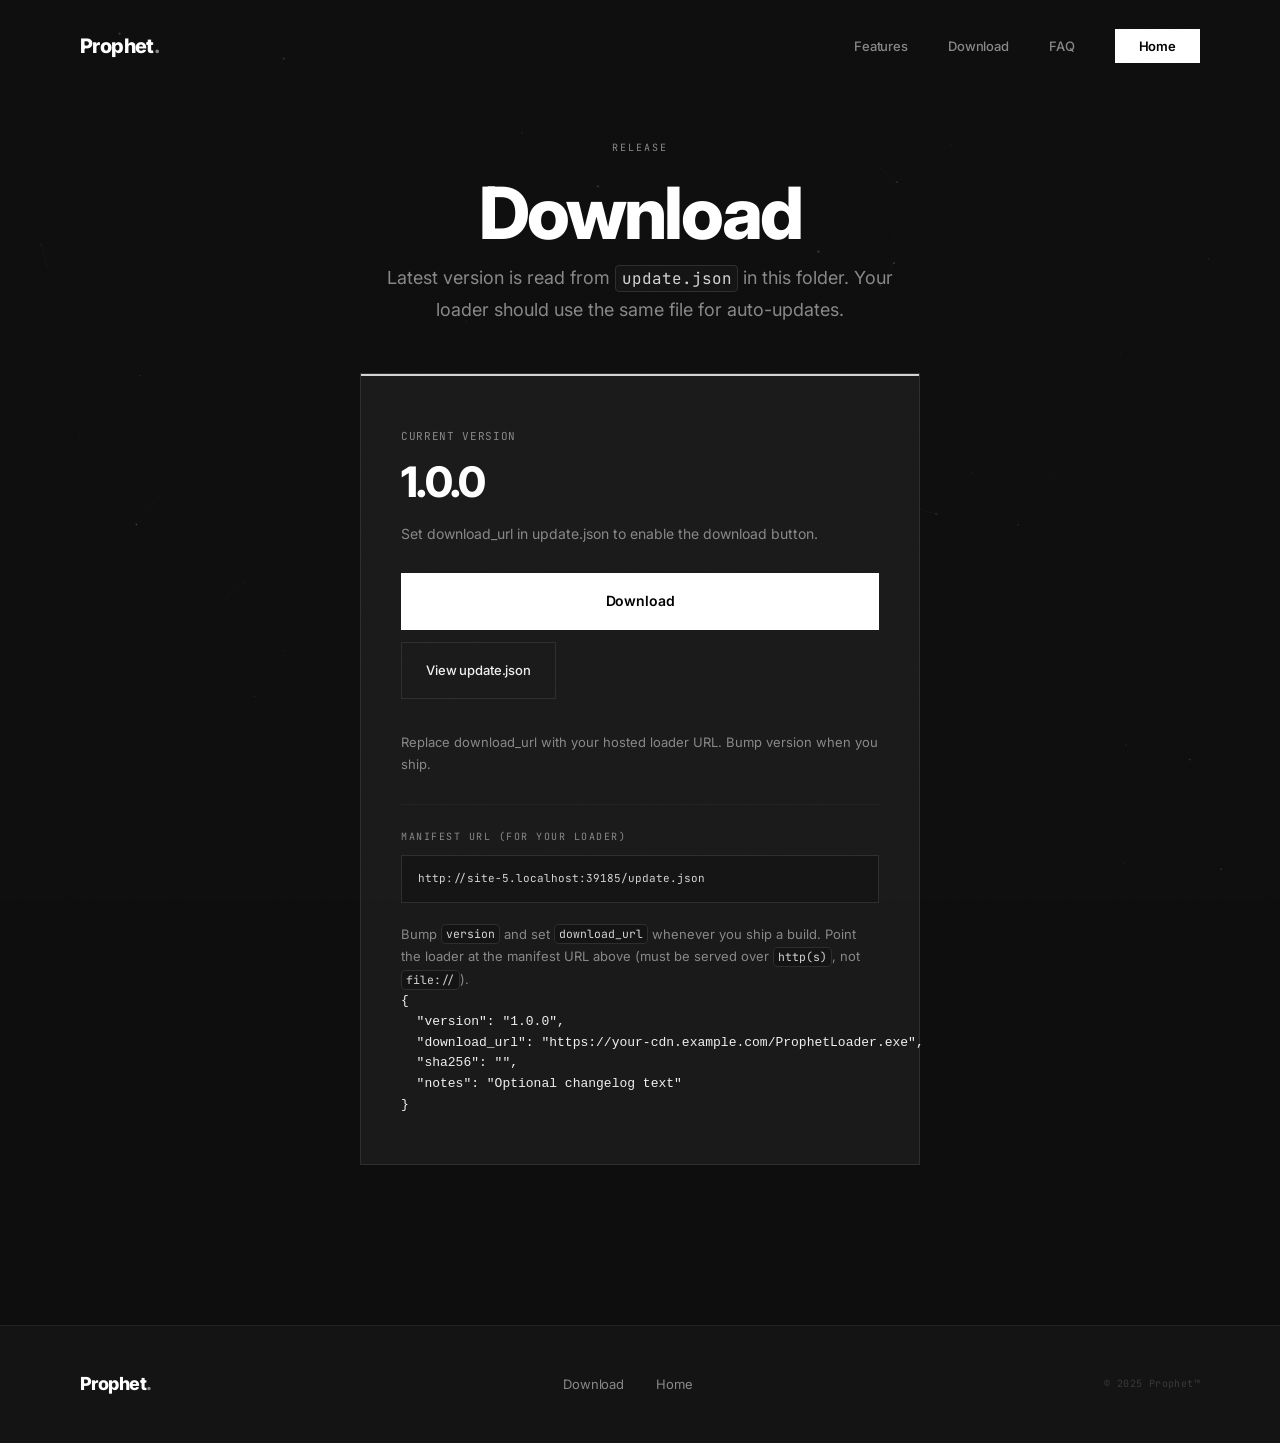
==== download.html @ 71d2778b "Add files via upload" ====
<!DOCTYPE html>
<html lang="en">
<head>
  <meta charset="UTF-8">
  <meta name="viewport" content="width=device-width, initial-scale=1.0">
  <title>Download — Prophet</title>
  <link rel="preconnect" href="https://fonts.googleapis.com">
  <link rel="preconnect" href="https://fonts.gstatic.com" crossorigin>
  <link href="https://fonts.googleapis.com/css2?family=Inter:wght@400;500;600;700;800&family=JetBrains+Mono:wght@400;500&display=swap" rel="stylesheet">
  <link rel="stylesheet" href="styles.css">
</head>
<body>

  <canvas id="bg-canvas"></canvas>

  <nav id="main-nav">
    <a href="index.html" class="logo">Prophet<span>.</span></a>
    <ul class="nav-links">
      <li><a href="index.html#features">Features</a></li>
      <li><a href="download.html">Download</a></li>
      <li><a href="index.html#faq">FAQ</a></li>
      <li><a href="index.html" class="nav-cta">Home</a></li>
    </ul>
  </nav>

  <div class="hero dl-hero">
    <span class="eyebrow reveal" style="display:inline-flex; margin-bottom:24px;">Release</span>
    <h1 class="hero-title" style="font-size:clamp(40px,6vw,72px); margin-bottom:16px;">
      <span class="solid">Download</span>
    </h1>
    <p class="hero-sub" style="max-width:520px; margin-bottom:48px;">
      Latest version is read from <code class="inline-code">update.json</code> in this folder. Your loader should use the same file for auto-updates.
    </p>

    <div class="dl-card reveal">
      <span class="dl-meta">CURRENT VERSION</span>
      <div class="dl-version" id="dl-version">—</div>
      <p class="dl-status" id="dl-status">Loading release info…</p>

      <div class="dl-actions">
        <a id="dl-button" class="plan-cta" href="#" rel="noopener">Download</a>
        <a href="update.json" class="btn-outline" style="padding:17px 24px;" target="_blank" rel="noopener">View update.json</a>
      </div>

      <p class="dl-json-hint" id="dl-notes" style="display:none;"></p>

      <div class="dl-url-block">
        <span class="dl-url-label">Manifest URL (for your loader)</span>
        <code class="dl-url" id="dl-manifest-url"></code>
        <p class="dl-json-hint">
          Bump <code class="inline-code">version</code> and set <code class="inline-code">download_url</code> whenever you ship a build. Point the loader at the manifest URL above (must be served over <code class="inline-code">http(s)</code>, not <code class="inline-code">file://</code>).
        </p>
        <pre id="dl-schema">{
  "version": "1.0.0",
  "download_url": "https://your-cdn.example.com/ProphetLoader.exe",
  "sha256": "",
  "notes": "Optional changelog text"
}</pre>
      </div>
    </div>
  </div>

  <footer style="margin-top:80px;">
    <a href="index.html" class="footer-logo">Prophet<span>.</span></a>
    <ul class="footer-links">
      <li><a href="download.html">Download</a></li>
      <li><a href="index.html">Home</a></li>
    </ul>
    <span class="footer-copy">© 2025 Prophet™</span>
  </footer>

  <script src="main.js"></script>
  <script>
    (function () {
      var elVer = document.getElementById('dl-version');
      var elBtn = document.getElementById('dl-button');
      var elStatus = document.getElementById('dl-status');
      var elNotes = document.getElementById('dl-notes');
      var elManifest = document.getElementById('dl-manifest-url');
      var base = window.location.href.replace(/[^/]*$/, '');
      elManifest.textContent = base + 'update.json';

      fetch('update.json?t=' + Date.now(), { cache: 'no-store' })
        .then(function (r) {
          if (!r.ok) throw new Error('HTTP ' + r.status);
          return r.json();
        })
        .then(function (j) {
          elVer.textContent = j.version || '—';
          var url = (j.download_url || '').trim();
          if (url) {
            elBtn.setAttribute('href', url);
            elStatus.textContent = 'Ready. SHA-256: ' + (j.sha256 || '(not set)') + '';
          } else {
            elBtn.setAttribute('href', '#');
            elStatus.textContent = 'Set download_url in update.json to enable the download button.';
            elBtn.addEventListener('click', function (e) {
              if (!url) e.preventDefault();
            });
          }
          if (j.notes) {
            elNotes.style.display = 'block';
            elNotes.textContent = j.notes;
          }
        })
        .catch(function () {
          elVer.textContent = '—';
          elStatus.textContent = 'Could not load update.json. Serve this folder over http(s) (opening the HTML file directly from disk will block fetch).';
          elBtn.setAttribute('href', '#');
          elBtn.addEventListener('click', function (e) { e.preventDefault(); });
        });
    })();
  </script>
</body>
</html>
---- styles.css ----
/* ============================================================
   THEME — Edit variables here to restyle everything globally
   ============================================================ */
:root {
  --bg:          #0e0e0e;
  --surface:     #141414;
  --surface2:    #1a1a1a;
  --border:      #222222;
  --border2:     #2e2e2e;
  --accent:      #d4d4d4;
  --text:        #f0f0f0;
  --text-dim:    #888888;
  --text-faint:  #3a3a3a;
  --white:       #ffffff;
}

/* ── RESET ── */
*, *::before, *::after { margin: 0; padding: 0; box-sizing: border-box; }
html { scroll-behavior: smooth; }

/* ── TEXT SELECTION ──
   Dark backgrounds → white text on black selection
   Light backgrounds (buttons etc.) → black text on white selection */
::selection {
  background: #ffffff;
  color: #000000;
}
::-moz-selection {
  background: #ffffff;
  color: #000000;
}

/* Light-background elements get inverted selection */
.btn-white::selection,
.plan-cta::selection,
.nav-cta::selection {
  background: #000000;
  color: #ffffff;
}
.btn-white::-moz-selection,
.plan-cta::-moz-selection,
.nav-cta::-moz-selection {
  background: #000000;
  color: #ffffff;
}

/* ── BASE ── */
body {
  background: var(--bg);
  color: var(--text);
  font-family: 'Inter', sans-serif;
  font-weight: 400;
  overflow-x: hidden;
  line-height: 1.6;
  -webkit-font-smoothing: antialiased;
  -moz-osx-font-smoothing: grayscale;
}

/* ── GRAIN OVERLAY ── */
body::after {
  content: '';
  position: fixed;
  inset: 0;
  background-image: url("data:image/svg+xml,%3Csvg xmlns='http://www.w3.org/2000/svg' width='300' height='300'%3E%3Cfilter id='n'%3E%3CfeTurbulence type='fractalNoise' baseFrequency='0.75' numOctaves='4' stitchTiles='stitch'/%3E%3C/filter%3E%3Crect width='300' height='300' filter='url(%23n)' opacity='0.03'/%3E%3C/svg%3E");
  pointer-events: none;
  z-index: 9998;
  opacity: 0.5;
}

#bg-canvas { position: fixed; inset: 0; z-index: 0; pointer-events: none; }

/* ── SCROLLBAR ── */
::-webkit-scrollbar { width: 3px; }
::-webkit-scrollbar-track { background: var(--bg); }
::-webkit-scrollbar-thumb { background: var(--border2); }

/* ============================================================
   NAV
   ============================================================ */
nav {
  position: fixed;
  top: 0; left: 0; right: 0;
  z-index: 200;
  display: flex;
  align-items: center;
  justify-content: space-between;
  padding: 30px 80px;
  transition: padding .4s, background .4s, border-color .4s;
  border-bottom: 1px solid transparent;
}
nav.scrolled {
  padding: 18px 80px;
  background: rgba(14, 14, 14, 0.95);
  backdrop-filter: blur(20px);
  border-color: var(--border);
}

.logo {
  font-family: 'Inter', sans-serif;
  font-weight: 800;
  font-size: 20px;
  letter-spacing: -0.03em;
  color: var(--white);
  text-decoration: none;
}
.logo span { color: var(--text-dim); }

.nav-links { display: flex; align-items: center; gap: 40px; list-style: none; }
.nav-links a {
  font-size: 13px;
  font-weight: 500;
  letter-spacing: -0.01em;
  color: var(--text-dim);
  text-decoration: none;
  transition: color .2s;
  position: relative;
}
.nav-links a::after {
  content: '';
  position: absolute;
  bottom: -4px; left: 0;
  width: 0; height: 1px;
  background: var(--accent);
  transition: width .3s;
}
.nav-links a:hover { color: var(--text); }
.nav-links a:hover::after { width: 100%; }

.nav-cta {
  background: var(--white) !important;
  color: #000 !important;
  padding: 9px 24px;
  font-weight: 600 !important;
  font-size: 13px !important;
  letter-spacing: -0.01em !important;
  transition: background .2s, transform .2s !important;
}
.nav-cta:hover { background: var(--accent) !important; transform: translateY(-1px); }
.nav-cta::after { display: none !important; }

/* ============================================================
   HERO
   ============================================================ */
.hero {
  min-height: 100vh;
  display: flex;
  flex-direction: column;
  align-items: center;
  justify-content: center;
  text-align: center;
  padding: 140px 40px 100px;
  position: relative;
  z-index: 1;
}

.hero-eyebrow {
  display: inline-flex;
  align-items: center;
  gap: 10px;
  font-family: 'JetBrains Mono', monospace;
  font-size: 11px;
  letter-spacing: 0.12em;
  text-transform: uppercase;
  color: var(--accent);
  border: 1px solid var(--border2);
  padding: 8px 22px;
  margin-bottom: 52px;
  background: var(--surface);
  opacity: 0;
  transform: translateY(16px);
  animation: fadeUp .7s .2s ease forwards;
}

.pulse-dot {
  width: 7px; height: 7px;
  border-radius: 50%;
  background: var(--accent);
  animation: pulseGlow 2.5s infinite;
}
@keyframes pulseGlow {
  0%, 100% { box-shadow: 0 0 0 0 rgba(212,212,212,.5); opacity: 1; }
  50%       { box-shadow: 0 0 0 7px rgba(212,212,212,0); opacity: .6; }
}

.hero-title {
  font-family: 'Inter', sans-serif;
  font-size: clamp(60px, 9vw, 128px);
  font-weight: 800;
  line-height: .92;
  letter-spacing: -0.04em;
  margin-bottom: 36px;
  opacity: 0;
  transform: translateY(20px);
  animation: fadeUp .8s .35s ease forwards;
}
.hero-title .hollow {
  -webkit-text-stroke: 1.5px rgba(240,240,240,0.2);
  color: transparent;
  display: block;
}
.hero-title .solid { display: block; color: var(--white); }

.hero-sub {
  font-size: clamp(15px, 1.8vw, 18px);
  font-weight: 400;
  color: var(--text-dim);
  max-width: 520px;
  line-height: 1.75;
  margin-bottom: 56px;
  opacity: 0;
  transform: translateY(16px);
  animation: fadeUp .8s .5s ease forwards;
}

.hero-buttons {
  display: flex;
  gap: 16px;
  flex-wrap: wrap;
  justify-content: center;
  opacity: 0;
  transform: translateY(12px);
  animation: fadeUp .7s .65s ease forwards;
}

/* ── BUTTONS ── */
.btn-white {
  background: var(--white);
  color: #000;
  font-family: 'Inter', sans-serif;
  font-weight: 600;
  font-size: 13px;
  letter-spacing: -0.01em;
  padding: 15px 44px;
  text-decoration: none;
  border: none;
  cursor: pointer;
  display: inline-block;
  position: relative;
  overflow: hidden;
  transition: transform .2s;
}
.btn-white::before {
  content: '';
  position: absolute;
  top: 0; left: -100%;
  width: 100%; height: 100%;
  background: linear-gradient(90deg, transparent, rgba(0,0,0,.08), transparent);
  transition: left .5s;
}
.btn-white:hover::before { left: 100%; }
.btn-white:hover { transform: translateY(-2px); }

.btn-outline {
  background: transparent;
  color: var(--text);
  font-family: 'Inter', sans-serif;
  font-weight: 500;
  font-size: 13px;
  letter-spacing: -0.01em;
  padding: 15px 44px;
  text-decoration: none;
  border: 1px solid var(--border2);
  display: inline-block;
  transition: border-color .2s, color .2s, transform .2s;
}
.btn-outline:hover { border-color: var(--accent); color: var(--white); transform: translateY(-2px); }

/* ── SCROLL INDICATOR ── */
.scroll-indicator {
  position: absolute;
  bottom: 48px; left: 50%;
  transform: translateX(-50%);
  display: flex;
  flex-direction: column;
  align-items: center;
  gap: 8px;
  opacity: 0;
  animation: fadeIn 1s 1.4s ease forwards;
}
.scroll-indicator span {
  font-family: 'JetBrains Mono', monospace;
  font-size: 9px;
  letter-spacing: .2em;
  text-transform: uppercase;
  color: var(--text-faint);
}
.scroll-line {
  width: 1px; height: 56px;
  background: linear-gradient(to bottom, var(--border2), transparent);
  animation: scrollPulse 2s infinite;
}
@keyframes scrollPulse {
  0%, 100% { transform: scaleY(1); opacity: .5; }
  50%       { transform: scaleY(.6); opacity: 1; }
}

/* ============================================================
   STATS BAR
   ============================================================ */
.stats-wrap {
  position: relative; z-index: 1;
  border-top: 1px solid var(--border);
  border-bottom: 1px solid var(--border);
  background: var(--surface);
}
.stats-bar { display: flex; justify-content: center; max-width: 1200px; margin: 0 auto; }

.stat-item {
  flex: 1;
  padding: 56px 28px;
  text-align: center;
  border-right: 1px solid var(--border);
  position: relative;
  overflow: hidden;
  transition: background .3s;
}
.stat-item:last-child { border-right: none; }
.stat-item:hover { background: var(--surface2); }
.stat-item::before {
  content: '';
  position: absolute; top: 0; left: 50%;
  transform: translateX(-50%);
  width: 0; height: 2px;
  background: var(--accent);
  transition: width .4s;
}
.stat-item:hover::before { width: 100%; }

.stat-num {
  font-family: 'Inter', sans-serif;
  font-size: 52px;
  font-weight: 800;
  letter-spacing: -0.04em;
  color: var(--white);
  line-height: 1;
  margin-bottom: 10px;
  display: block;
}
.stat-label {
  font-family: 'JetBrains Mono', monospace;
  font-size: 10px;
  letter-spacing: .15em;
  text-transform: uppercase;
  color: var(--text-dim);
}

/* ============================================================
   SECTIONS
   ============================================================ */
.section {
  position: relative; z-index: 1;
  padding: 140px 80px;
  max-width: 1300px;
  margin: 0 auto;
}
.section-alt {
  background: var(--surface);
  max-width: 100%;
  padding: 140px 0;
}
.section-inner {
  max-width: 1300px;
  margin: 0 auto;
  padding: 0 80px;
}

.eyebrow {
  font-family: 'JetBrains Mono', monospace;
  font-size: 10px;
  letter-spacing: .2em;
  text-transform: uppercase;
  color: var(--text-dim);
  margin-bottom: 18px;
  display: block;
}

.section-heading {
  font-family: 'Inter', sans-serif;
  font-size: clamp(38px, 4.5vw, 62px);
  font-weight: 800;
  line-height: 1.02;
  letter-spacing: -0.04em;
  margin-bottom: 24px;
}

.section-sub {
  font-size: 16px;
  color: var(--text-dim);
  max-width: 500px;
  line-height: 1.75;
  margin-bottom: 80px;
  font-weight: 400;
}

/* ── SCROLL REVEAL ── */
.reveal {
  opacity: 0;
  transform: translateY(28px);
  transition: opacity .7s ease, transform .7s ease;
}
.reveal.visible { opacity: 1; transform: translateY(0); }

/* ============================================================
   FEATURES GRID
   ============================================================ */
.features-grid {
  display: grid;
  grid-template-columns: repeat(2, 1fr);
  gap: 1px;
  background: var(--border);
  max-width: 960px;
  margin: 0 auto;
}

.feature-card {
  background: var(--surface2);
  padding: 52px 44px;
  position: relative;
  overflow: hidden;
  transition: background .3s;
}
.feature-card:hover { background: #1e1e1e; }

.feature-card::before {
  content: '';
  position: absolute; top: 0; left: -100%;
  width: 100%; height: 2px;
  background: linear-gradient(90deg, transparent, var(--accent), transparent);
  transition: left .5s;
}
.feature-card:hover::before { left: 100%; }

.feature-card::after {
  content: '';
  position: absolute; bottom: 0; right: 0;
  width: 80px; height: 80px;
  background: radial-gradient(circle at bottom right, rgba(212,212,212,.04), transparent 70%);
  opacity: 0;
  transition: opacity .3s;
}
.feature-card:hover::after { opacity: 1; }

.feature-icon-wrap {
  width: 48px; height: 48px;
  border: 1px solid var(--border2);
  display: flex;
  align-items: center;
  justify-content: center;
  margin-bottom: 28px;
  font-size: 20px;
  transition: border-color .3s;
}
.feature-card:hover .feature-icon-wrap { border-color: var(--accent); }

.feature-title {
  font-family: 'Inter', sans-serif;
  font-size: 17px;
  font-weight: 700;
  letter-spacing: -0.02em;
  margin-bottom: 14px;
  color: var(--white);
}

.feature-body {
  font-size: 14px;
  color: var(--text-dim);
  line-height: 1.8;
  font-weight: 400;
}

.feature-pip {
  display: inline-flex;
  align-items: center;
  gap: 8px;
  font-family: 'JetBrains Mono', monospace;
  font-size: 10px;
  color: var(--accent);
  margin-top: 20px;
  padding: 5px 12px;
  border: 1px solid var(--border2);
  background: var(--surface);
}

/* ============================================================
   TESTIMONIALS
   ============================================================ */
.testimonials-grid {
  display: grid;
  grid-template-columns: repeat(3, 1fr);
  gap: 16px;
}

.testimonial {
  background: var(--surface2);
  border: 1px solid var(--border);
  padding: 44px 36px;
  position: relative;
  transition: border-color .3s, transform .3s;
}
.testimonial:hover { border-color: var(--border2); transform: translateY(-4px); }

.testimonial-quote {
  font-family: 'Inter', sans-serif;
  font-size: 52px;
  font-weight: 800;
  line-height: 1;
  color: var(--border2);
  margin-bottom: 16px;
  display: block;
  letter-spacing: -0.02em;
}

.testimonial-text {
  font-size: 14px;
  line-height: 1.8;
  color: var(--text-dim);
  margin-bottom: 28px;
  font-weight: 400;
}

.testimonial-author {
  font-family: 'JetBrains Mono', monospace;
  font-size: 11px;
  letter-spacing: .06em;
  color: var(--accent);
}

/* ============================================================
   PRICING — Single plan
   ============================================================ */
.pricing-wrap { display: flex; justify-content: center; }

.plan-single {
  border: 1px solid var(--border2);
  background: var(--surface2);
  padding: 64px 72px;
  position: relative;
  width: 100%;
  max-width: 560px;
  transition: transform .3s;
}
.plan-single:hover { transform: translateY(-4px); }
.plan-single::before {
  content: '';
  position: absolute; top: 0; left: 0; right: 0;
  height: 2px;
  background: var(--accent);
}

.plan-tier {
  font-family: 'JetBrains Mono', monospace;
  font-size: 10px;
  letter-spacing: .2em;
  text-transform: uppercase;
  color: var(--text-dim);
  margin-bottom: 28px;
  display: block;
}

.plan-price {
  font-family: 'Inter', sans-serif;
  font-size: 88px;
  font-weight: 800;
  line-height: 1;
  letter-spacing: -0.05em;
  margin-bottom: 8px;
  color: var(--white);
}
.plan-price sup { font-size: 32px; vertical-align: super; color: var(--text-dim); }
.plan-price .period {
  font-size: 18px;
  color: var(--text-dim);
  font-weight: 400;
  letter-spacing: -0.01em;
}

.plan-price--free {
  font-size: clamp(56px, 10vw, 88px);
}
.plan-price--free .period {
  font-size: 22px;
  margin-left: 0.15em;
}

.inline-code {
  font-family: 'JetBrains Mono', monospace;
  font-size: 0.88em;
  padding: 0.12em 0.35em;
  background: var(--surface);
  border: 1px solid var(--border2);
  border-radius: 4px;
  color: var(--accent);
}

.plan-tagline {
  font-size: 15px;
  color: var(--text-dim);
  margin-bottom: 40px;
  padding-bottom: 40px;
  border-bottom: 1px solid var(--border);
  line-height: 1.7;
  font-weight: 400;
}

.plan-features { list-style: none; margin-bottom: 48px; }
.plan-features li {
  font-size: 14px;
  padding: 13px 0;
  border-bottom: 1px solid var(--border);
  display: flex;
  align-items: center;
  gap: 14px;
  color: var(--text);
  font-weight: 400;
}
.plan-features li::before {
  content: '✓';
  color: var(--white);
  font-family: 'JetBrains Mono', monospace;
  font-size: 12px;
  flex-shrink: 0;
}

/* STRIPE button — swap href="#" for onclick="handleCheckout()" when ready */
.plan-cta {
  display: block;
  width: 100%;
  text-align: center;
  padding: 17px;
  font-family: 'Inter', sans-serif;
  font-weight: 600;
  font-size: 14px;
  letter-spacing: -0.01em;
  text-decoration: none;
  cursor: pointer;
  border: none;
  background: var(--white);
  color: #000;
  position: relative;
  overflow: hidden;
  transition: background .2s, transform .2s;
}
.plan-cta::before {
  content: '';
  position: absolute; top: 0; left: -100%;
  width: 100%; height: 100%;
  background: linear-gradient(90deg, transparent, rgba(0,0,0,.06), transparent);
  transition: left .5s;
}
.plan-cta:hover::before { left: 100%; }
.plan-cta:hover { background: var(--accent); transform: translateY(-1px); }

.plan-note {
  text-align: center;
  margin-top: 20px;
  font-family: 'JetBrains Mono', monospace;
  font-size: 10px;
  letter-spacing: .08em;
  color: var(--text-faint);
  text-transform: uppercase;
}

/* ============================================================
   FAQ
   ============================================================ */
.faq-list { max-width: 760px; }
.faq-item { border-bottom: 1px solid var(--border); }

.faq-toggle {
  width: 100%;
  background: none;
  border: none;
  cursor: pointer;
  display: flex;
  align-items: center;
  justify-content: space-between;
  padding: 28px 0;
  text-align: left;
  gap: 24px;
}

.faq-q {
  font-family: 'Inter', sans-serif;
  font-size: 17px;
  font-weight: 600;
  letter-spacing: -0.02em;
  color: var(--text);
  transition: color .2s;
}
.faq-toggle:hover .faq-q { color: var(--white); }

.faq-icon {
  width: 28px; height: 28px;
  flex-shrink: 0;
  border: 1px solid var(--border2);
  display: flex;
  align-items: center;
  justify-content: center;
  font-family: 'JetBrains Mono', monospace;
  font-size: 18px;
  color: var(--text-dim);
  transition: transform .3s, border-color .2s, color .2s;
}
.faq-item.open .faq-icon { transform: rotate(45deg); border-color: var(--accent); color: var(--accent); }

.faq-body { overflow: hidden; max-height: 0; transition: max-height .4s ease; }
.faq-item.open .faq-body { max-height: 320px; }

.faq-a {
  font-size: 15px;
  color: var(--text-dim);
  line-height: 1.8;
  padding-bottom: 28px;
  font-weight: 400;
}

/* ============================================================
   FINAL CTA
   ============================================================ */
.cta-section {
  text-align: center;
  padding: 160px 40px;
  position: relative;
  z-index: 1;
  border-top: 1px solid var(--border);
  overflow: hidden;
}
.cta-section::before {
  content: 'PROPHET';
  position: absolute; top: 50%; left: 50%;
  transform: translate(-50%, -50%);
  font-family: 'Inter', sans-serif;
  font-size: clamp(80px, 18vw, 300px);
  font-weight: 800;
  letter-spacing: -0.04em;
  color: transparent;
  -webkit-text-stroke: 1px rgba(255,255,255,0.03);
  pointer-events: none;
  white-space: nowrap;
}

/* ============================================================
   FOOTER
   ============================================================ */
footer {
  border-top: 1px solid var(--border);
  padding: 44px 80px;
  display: flex;
  align-items: center;
  justify-content: space-between;
  position: relative;
  z-index: 1;
  background: var(--surface);
}

.footer-logo {
  font-family: 'Inter', sans-serif;
  font-weight: 800;
  font-size: 18px;
  letter-spacing: -0.03em;
  color: var(--white);
  text-decoration: none;
}
.footer-logo span { color: var(--text-dim); }

.footer-links { display: flex; gap: 32px; list-style: none; }
.footer-links a {
  font-size: 13px;
  color: var(--text-dim);
  text-decoration: none;
  letter-spacing: -0.01em;
  transition: color .2s;
}
.footer-links a:hover { color: var(--text); }

.footer-copy {
  font-family: 'JetBrains Mono', monospace;
  font-size: 10px;
  color: var(--text-faint);
  letter-spacing: .04em;
}

/* ── DIVIDER ── */
.section-divider { width: 100%; height: 1px; background: var(--border); }

/* ── DOWNLOAD PAGE ── */
.dl-hero {
  min-height: auto;
  padding: 140px 40px 80px;
  text-align: center;
}
.dl-card {
  max-width: 560px;
  margin: 0 auto;
  border: 1px solid var(--border2);
  background: var(--surface2);
  padding: 48px 40px;
  position: relative;
  text-align: left;
}
.dl-card::before {
  content: '';
  position: absolute;
  top: 0; left: 0; right: 0;
  height: 2px;
  background: var(--accent);
}
.dl-meta {
  font-family: 'JetBrains Mono', monospace;
  font-size: 11px;
  letter-spacing: 0.06em;
  color: var(--text-dim);
  margin-bottom: 12px;
}
.dl-version {
  font-family: 'Inter', sans-serif;
  font-size: 42px;
  font-weight: 800;
  letter-spacing: -0.04em;
  color: var(--white);
  margin-bottom: 8px;
}
.dl-status {
  font-size: 14px;
  color: var(--text-dim);
  margin-bottom: 28px;
  line-height: 1.6;
}
.dl-actions {
  display: flex;
  flex-wrap: wrap;
  gap: 12px;
  margin-bottom: 32px;
}
.dl-url-block {
  margin-top: 28px;
  padding-top: 24px;
  border-top: 1px solid var(--border);
}
.dl-url-label {
  font-family: 'JetBrains Mono', monospace;
  font-size: 10px;
  letter-spacing: 0.15em;
  text-transform: uppercase;
  color: var(--text-dim);
  margin-bottom: 10px;
  display: block;
}
.dl-url {
  display: block;
  font-family: 'JetBrains Mono', monospace;
  font-size: 11px;
  word-break: break-all;
  color: var(--accent);
  padding: 14px 16px;
  background: var(--surface);
  border: 1px solid var(--border2);
  border-radius: 0;
}
.dl-json-hint {
  font-size: 13px;
  color: var(--text-dim);
  line-height: 1.75;
  margin-top: 20px;
}
.dl-json-hint pre {
  margin-top: 12px;
  padding: 16px;
  background: var(--bg);
  border: 1px solid var(--border);
  font-family: 'JetBrains Mono', monospace;
  font-size: 11px;
  overflow-x: auto;
  color: var(--text-dim);
}

/* ============================================================
   KEYFRAMES
   ============================================================ */
@keyframes fadeUp {
  from { opacity: 0; transform: translateY(20px); }
  to   { opacity: 1; transform: translateY(0); }
}
@keyframes fadeIn {
  from { opacity: 0; }
  to   { opacity: 1; }
}

/* ============================================================
   RESPONSIVE
   ============================================================ */
@media (max-width: 900px) {
  nav { padding: 22px 24px; }
  nav.scrolled { padding: 16px 24px; }
  .nav-links { display: none; }
}
@media (max-width: 1000px) {
  .section { padding: 100px 28px; }
  .section-inner { padding: 0 28px; }
  .testimonials-grid { grid-template-columns: 1fr; }
  .stats-bar { flex-wrap: wrap; }
  .stat-item { flex: 1 1 33%; border-right: none; border-bottom: 1px solid var(--border); }
  footer { flex-direction: column; gap: 24px; text-align: center; padding: 40px 24px; }
  .plan-single { padding: 48px 36px; }
}
@media (max-width: 600px) {
  .features-grid { grid-template-columns: 1fr; }
  .stat-item { flex: 1 1 50%; }
}
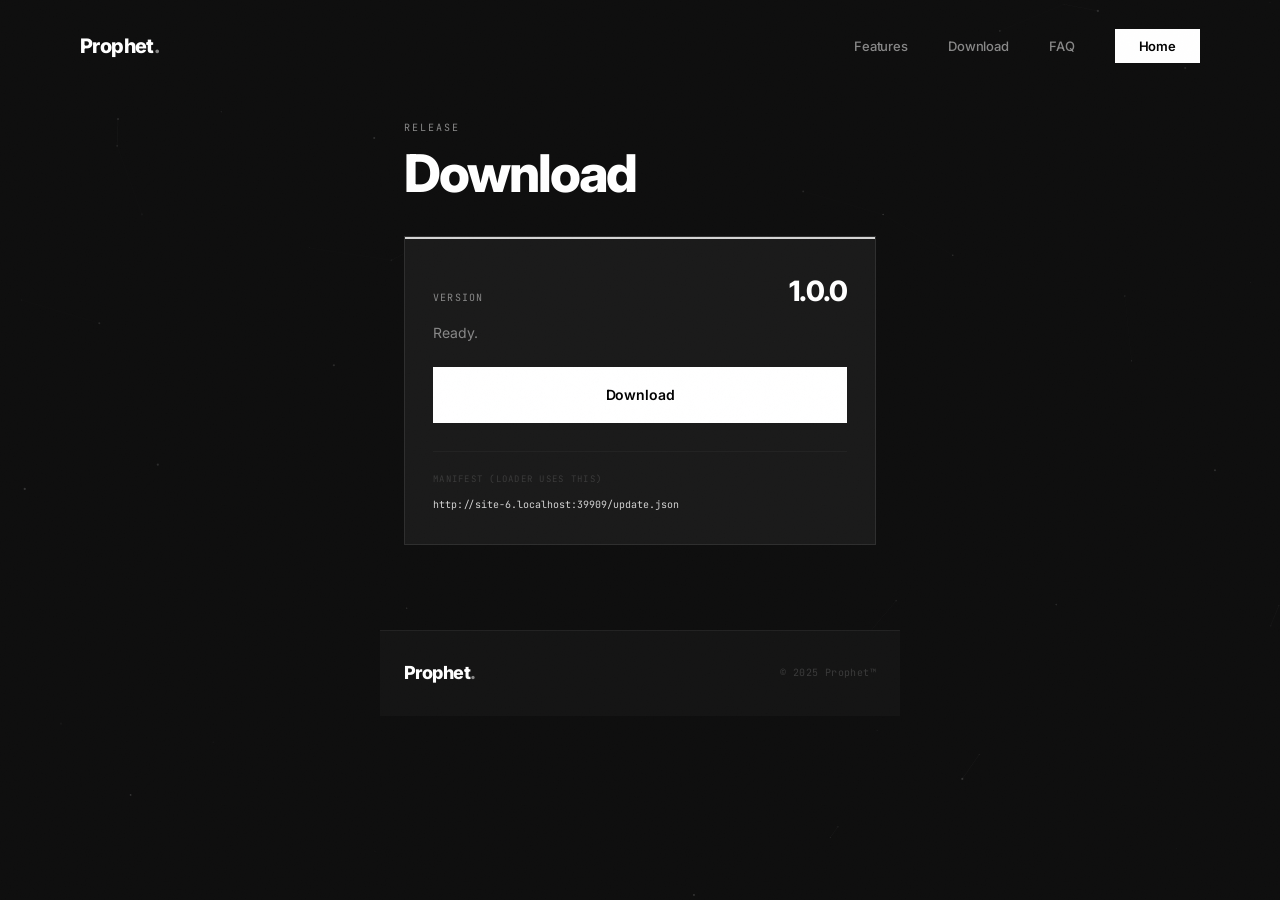
==== commit 8e8ccc7d: "Add files via upload" ====
--- a/download.html
+++ b/download.html
@@ -23,49 +23,28 @@
     </ul>
   </nav>
 
-  <div class="hero dl-hero">
-    <span class="eyebrow reveal" style="display:inline-flex; margin-bottom:24px;">Release</span>
-    <h1 class="hero-title" style="font-size:clamp(40px,6vw,72px); margin-bottom:16px;">
-      <span class="solid">Download</span>
-    </h1>
-    <p class="hero-sub" style="max-width:520px; margin-bottom:48px;">
-      Latest version is read from <code class="inline-code">update.json</code> in this folder. Your loader should use the same file for auto-updates.
-    </p>
+  <main class="dl-page-main">
+    <p class="dl-page-kicker reveal">Release</p>
+    <h1 class="dl-page-title reveal">Download</h1>
 
-    <div class="dl-card reveal">
-      <span class="dl-meta">CURRENT VERSION</span>
-      <div class="dl-version" id="dl-version">—</div>
-      <p class="dl-status" id="dl-status">Loading release info…</p>
-
-      <div class="dl-actions">
-        <a id="dl-button" class="plan-cta" href="#" rel="noopener">Download</a>
-        <a href="update.json" class="btn-outline" style="padding:17px 24px;" target="_blank" rel="noopener">View update.json</a>
+    <div class="dl-card dl-card--simple reveal">
+      <div class="dl-row">
+        <span class="dl-label">Version</span>
+        <span class="dl-value" id="dl-version">—</span>
       </div>
-
-      <p class="dl-json-hint" id="dl-notes" style="display:none;"></p>
-
-      <div class="dl-url-block">
-        <span class="dl-url-label">Manifest URL (for your loader)</span>
-        <code class="dl-url" id="dl-manifest-url"></code>
-        <p class="dl-json-hint">
-          Bump <code class="inline-code">version</code> and set <code class="inline-code">download_url</code> whenever you ship a build. Point the loader at the manifest URL above (must be served over <code class="inline-code">http(s)</code>, not <code class="inline-code">file://</code>).
-        </p>
-        <pre id="dl-schema">{
-  "version": "1.0.0",
-  "download_url": "https://your-cdn.example.com/ProphetLoader.exe",
-  "sha256": "",
-  "notes": "Optional changelog text"
-}</pre>
+      <p class="dl-line" id="dl-status">Loading…</p>
+      <div class="dl-actions dl-actions--single">
+        <a id="dl-button" class="plan-cta" href="#">Download</a>
+      </div>
+      <div class="dl-manifest">
+        <span class="dl-manifest-label">Manifest (loader uses this)</span>
+        <code class="dl-manifest-url" id="dl-manifest-url"></code>
       </div>
     </div>
-  </div>
+  </main>
 
-  <footer style="margin-top:80px;">
+  <footer class="dl-page-footer">
     <a href="index.html" class="footer-logo">Prophet<span>.</span></a>
-    <ul class="footer-links">
-      <li><a href="download.html">Download</a></li>
-      <li><a href="index.html">Home</a></li>
-    </ul>
     <span class="footer-copy">© 2025 Prophet™</span>
   </footer>
 
@@ -75,38 +54,28 @@
       var elVer = document.getElementById('dl-version');
       var elBtn = document.getElementById('dl-button');
       var elStatus = document.getElementById('dl-status');
-      var elNotes = document.getElementById('dl-notes');
       var elManifest = document.getElementById('dl-manifest-url');
       var base = window.location.href.replace(/[^/]*$/, '');
       elManifest.textContent = base + 'update.json';
 
       fetch('update.json?t=' + Date.now(), { cache: 'no-store' })
-        .then(function (r) {
-          if (!r.ok) throw new Error('HTTP ' + r.status);
-          return r.json();
-        })
+        .then(function (r) { if (!r.ok) throw new Error('HTTP ' + r.status); return r.json(); })
         .then(function (j) {
           elVer.textContent = j.version || '—';
           var url = (j.download_url || '').trim();
           if (url) {
-            elBtn.setAttribute('href', url);
-            elStatus.textContent = 'Ready. SHA-256: ' + (j.sha256 || '(not set)') + '';
+            elBtn.href = url;
+            elStatus.textContent = j.sha256 ? 'SHA-256: ' + j.sha256 : 'Ready.';
           } else {
-            elBtn.setAttribute('href', '#');
-            elStatus.textContent = 'Set download_url in update.json to enable the download button.';
-            elBtn.addEventListener('click', function (e) {
-              if (!url) e.preventDefault();
-            });
-          }
-          if (j.notes) {
-            elNotes.style.display = 'block';
-            elNotes.textContent = j.notes;
+            elBtn.href = '#';
+            elStatus.textContent = 'Set download_url in update.json.';
+            elBtn.addEventListener('click', function (e) { e.preventDefault(); });
           }
         })
         .catch(function () {
           elVer.textContent = '—';
-          elStatus.textContent = 'Could not load update.json. Serve this folder over http(s) (opening the HTML file directly from disk will block fetch).';
-          elBtn.setAttribute('href', '#');
+          elStatus.textContent = 'Host this site over http(s) so update.json can load.';
+          elBtn.href = '#';
           elBtn.addEventListener('click', function (e) { e.preventDefault(); });
         });
     })();
--- a/styles.css
+++ b/styles.css
@@ -874,6 +874,105 @@
   color: var(--text-dim);
 }
 
+/* —— Clean download page —— */
+.dl-page-main {
+  position: relative;
+  z-index: 1;
+  max-width: 520px;
+  margin: 0 auto;
+  padding: 120px 24px 80px;
+  min-height: 70vh;
+}
+.dl-page-kicker {
+  font-family: 'JetBrains Mono', monospace;
+  font-size: 10px;
+  letter-spacing: 0.2em;
+  text-transform: uppercase;
+  color: var(--text-dim);
+  margin: 0 0 12px;
+}
+.dl-page-title {
+  font-family: 'Inter', sans-serif;
+  font-size: clamp(36px, 8vw, 52px);
+  font-weight: 800;
+  letter-spacing: -0.04em;
+  color: var(--white);
+  margin: 0 0 36px;
+  line-height: 1;
+}
+.dl-card--simple {
+  padding: 32px 28px;
+}
+.dl-row {
+  display: flex;
+  justify-content: space-between;
+  align-items: baseline;
+  gap: 16px;
+  margin-bottom: 8px;
+}
+.dl-label {
+  font-family: 'JetBrains Mono', monospace;
+  font-size: 10px;
+  letter-spacing: 0.12em;
+  text-transform: uppercase;
+  color: var(--text-dim);
+}
+.dl-value {
+  font-family: 'Inter', sans-serif;
+  font-size: 28px;
+  font-weight: 800;
+  letter-spacing: -0.03em;
+  color: var(--white);
+}
+.dl-line {
+  font-size: 14px;
+  color: var(--text-dim);
+  margin: 0 0 24px;
+  line-height: 1.5;
+}
+.dl-actions--single {
+  margin-bottom: 28px;
+}
+.dl-actions--single .plan-cta {
+  width: 100%;
+  text-align: center;
+}
+.dl-manifest {
+  padding-top: 20px;
+  border-top: 1px solid var(--border);
+}
+.dl-manifest-label {
+  display: block;
+  font-family: 'JetBrains Mono', monospace;
+  font-size: 9px;
+  letter-spacing: 0.14em;
+  text-transform: uppercase;
+  color: var(--text-faint);
+  margin-bottom: 10px;
+}
+.dl-manifest-url {
+  display: block;
+  font-family: 'JetBrains Mono', monospace;
+  font-size: 10px;
+  word-break: break-all;
+  color: var(--accent);
+  line-height: 1.5;
+}
+.dl-page-footer {
+  position: relative;
+  z-index: 1;
+  border-top: 1px solid var(--border);
+  padding: 28px 24px;
+  display: flex;
+  flex-wrap: wrap;
+  align-items: center;
+  justify-content: space-between;
+  gap: 16px;
+  max-width: 520px;
+  margin: 0 auto;
+  background: var(--surface);
+}
+
 /* ============================================================
    KEYFRAMES
    ============================================================ */
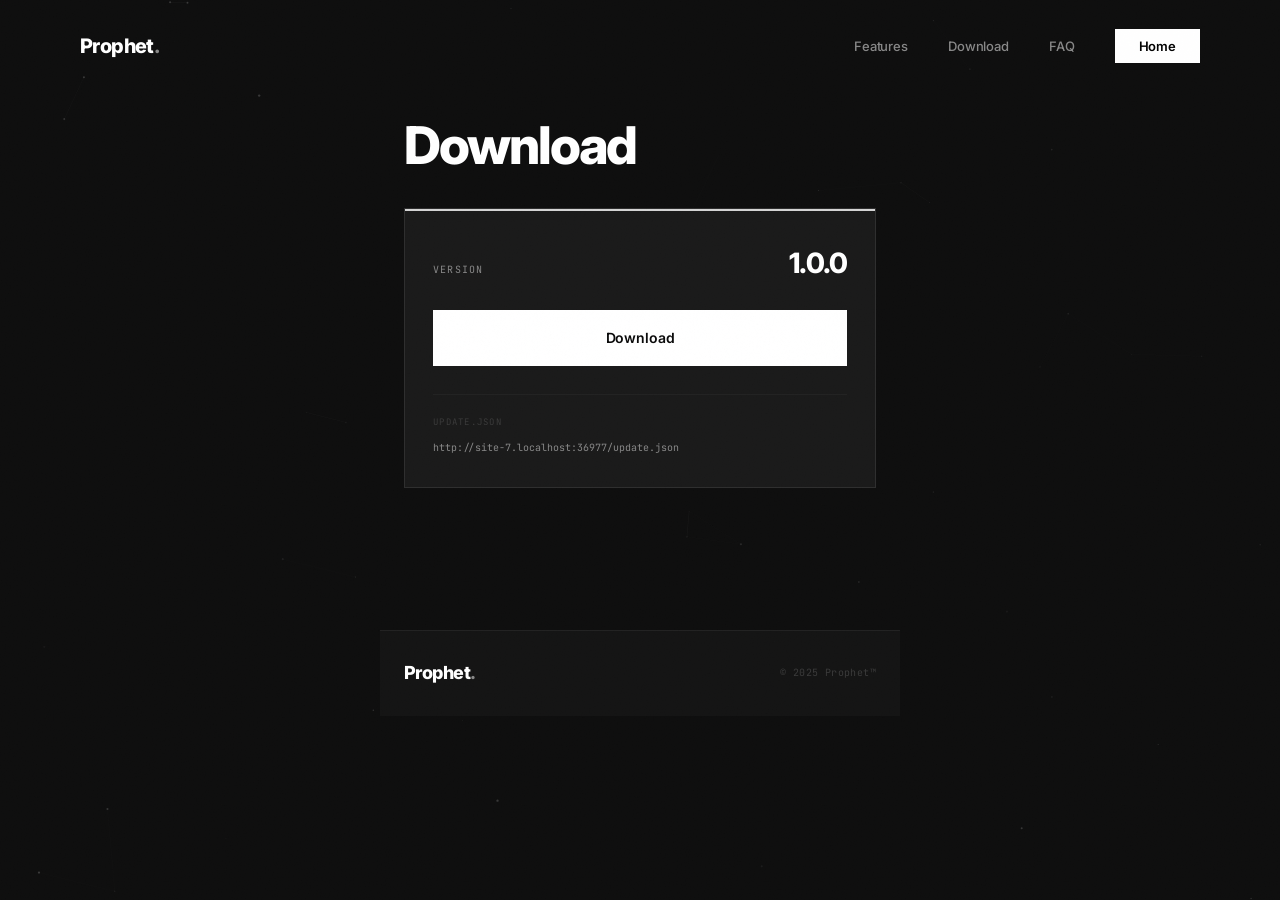
==== commit 8fe14b9a: "Add files via upload" ====
--- a/download.html
+++ b/download.html
@@ -24,7 +24,6 @@
   </nav>
 
   <main class="dl-page-main">
-    <p class="dl-page-kicker reveal">Release</p>
     <h1 class="dl-page-title reveal">Download</h1>
 
     <div class="dl-card dl-card--simple reveal">
@@ -32,12 +31,12 @@
         <span class="dl-label">Version</span>
         <span class="dl-value" id="dl-version">—</span>
       </div>
-      <p class="dl-line" id="dl-status">Loading…</p>
+      <p class="dl-line" id="dl-status"></p>
       <div class="dl-actions dl-actions--single">
         <a id="dl-button" class="plan-cta" href="#">Download</a>
       </div>
       <div class="dl-manifest">
-        <span class="dl-manifest-label">Manifest (loader uses this)</span>
+        <span class="dl-manifest-label">update.json</span>
         <code class="dl-manifest-url" id="dl-manifest-url"></code>
       </div>
     </div>
@@ -57,6 +56,7 @@
       var elManifest = document.getElementById('dl-manifest-url');
       var base = window.location.href.replace(/[^/]*$/, '');
       elManifest.textContent = base + 'update.json';
+      elStatus.textContent = 'Loading version…';
 
       fetch('update.json?t=' + Date.now(), { cache: 'no-store' })
         .then(function (r) { if (!r.ok) throw new Error('HTTP ' + r.status); return r.json(); })
@@ -65,16 +65,18 @@
           var url = (j.download_url || '').trim();
           if (url) {
             elBtn.href = url;
-            elStatus.textContent = j.sha256 ? 'SHA-256: ' + j.sha256 : 'Ready.';
+            elStatus.textContent = j.sha256
+              ? 'SHA-256: ' + j.sha256
+              : ' ';
           } else {
             elBtn.href = '#';
-            elStatus.textContent = 'Set download_url in update.json.';
+            elStatus.textContent = 'Add download_url in update.json.';
             elBtn.addEventListener('click', function (e) { e.preventDefault(); });
           }
         })
         .catch(function () {
           elVer.textContent = '—';
-          elStatus.textContent = 'Host this site over http(s) so update.json can load.';
+          elStatus.textContent = 'Could not load update.json (use http/https hosting).';
           elBtn.href = '#';
           elBtn.addEventListener('click', function (e) { e.preventDefault(); });
         });
--- a/styles.css
+++ b/styles.css
@@ -250,6 +250,11 @@
 .btn-white:hover::before { left: 100%; }
 .btn-white:hover { transform: translateY(-2px); }
 
+a.btn-white,
+a.btn-white:visited {
+  color: #0a0a0a;
+}
+
 .btn-outline {
   background: transparent;
   color: var(--text);
@@ -650,6 +655,11 @@
 .plan-cta:hover::before { left: 100%; }
 .plan-cta:hover { background: var(--accent); transform: translateY(-1px); }
 
+a.plan-cta,
+a.plan-cta:visited {
+  color: #0a0a0a;
+}
+
 .plan-note {
   text-align: center;
   margin-top: 20px;
@@ -955,8 +965,24 @@
   font-family: 'JetBrains Mono', monospace;
   font-size: 10px;
   word-break: break-all;
-  color: var(--accent);
+  color: var(--text-dim);
   line-height: 1.5;
+}
+
+/* Primary download button on dark card — no browser “link red” / visited purple */
+.dl-card .plan-cta,
+.dl-card .plan-cta:visited,
+.dl-card .plan-cta:hover {
+  color: #0a0a0a !important;
+  background: #fff !important;
+}
+
+.section-download .download-cta-wrap {
+  text-align: center;
+  margin-top: 8px;
+}
+.section-download .section-sub {
+  margin-bottom: 28px;
 }
 .dl-page-footer {
   position: relative;
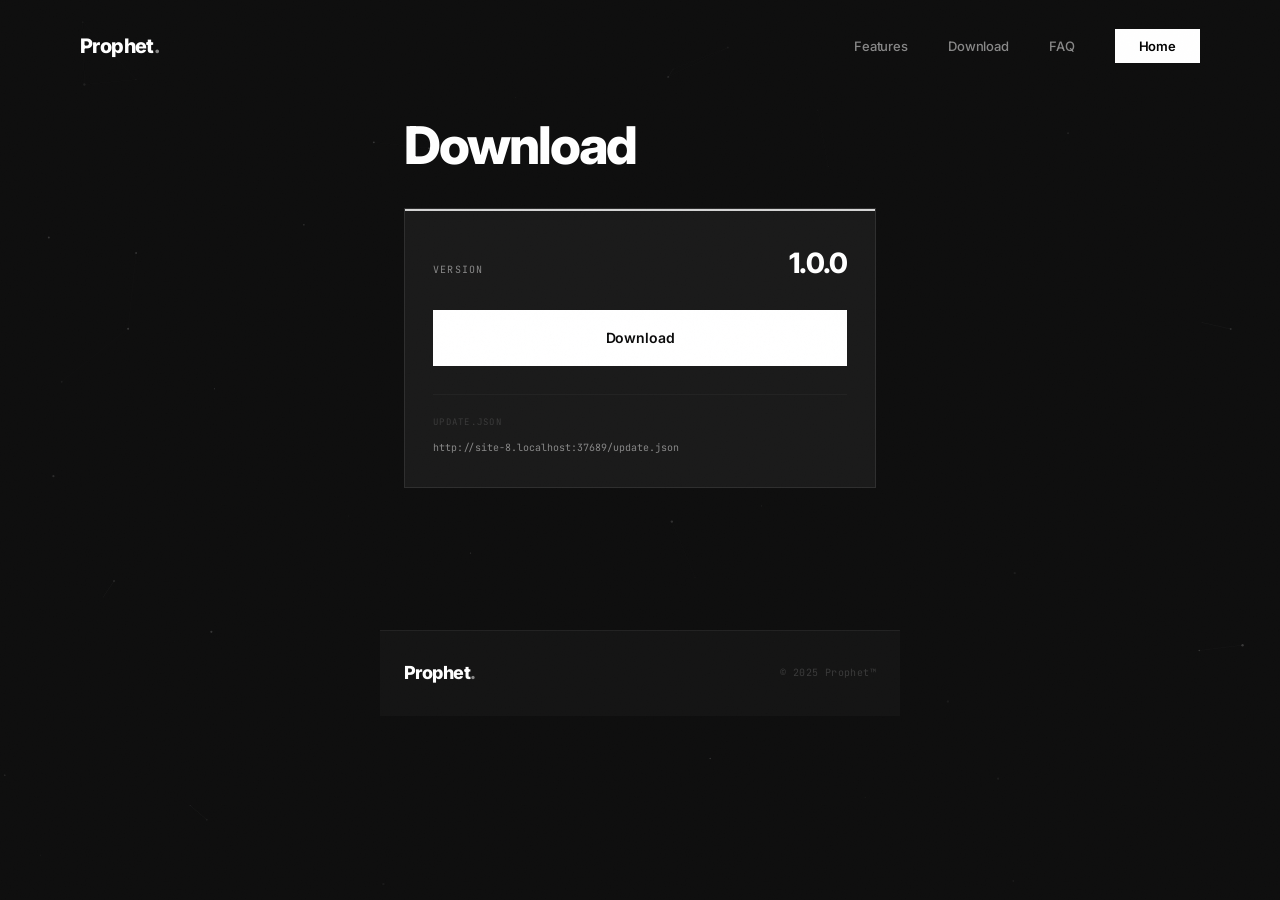
==== commit 0c5511bc: "Add files via upload" ====
--- a/download.html
+++ b/download.html
@@ -2,6 +2,8 @@
 <html lang="en">
 <head>
   <meta charset="UTF-8">
+  <meta http-equiv="Cache-Control" content="no-cache, no-store, must-revalidate">
+  <meta http-equiv="Pragma" content="no-cache">
   <meta name="viewport" content="width=device-width, initial-scale=1.0">
   <title>Download — Prophet</title>
   <link rel="preconnect" href="https://fonts.googleapis.com">
